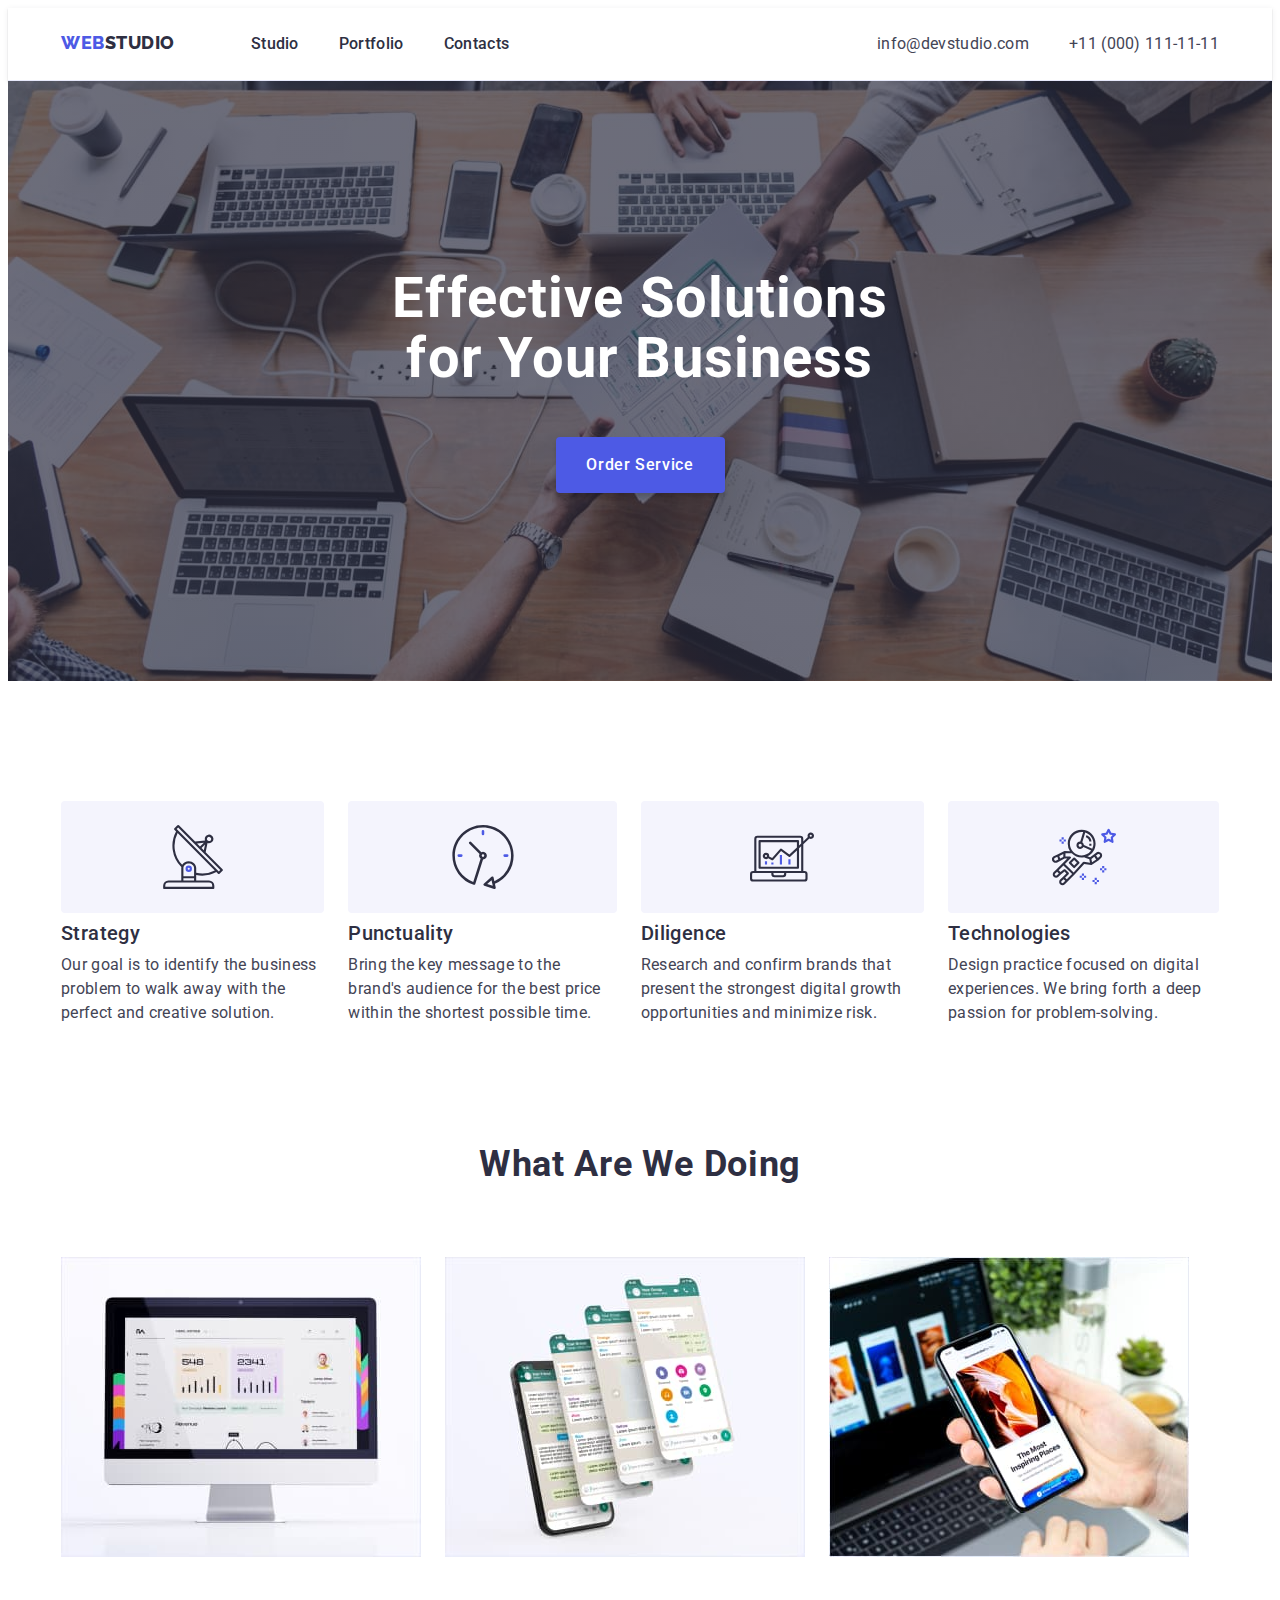
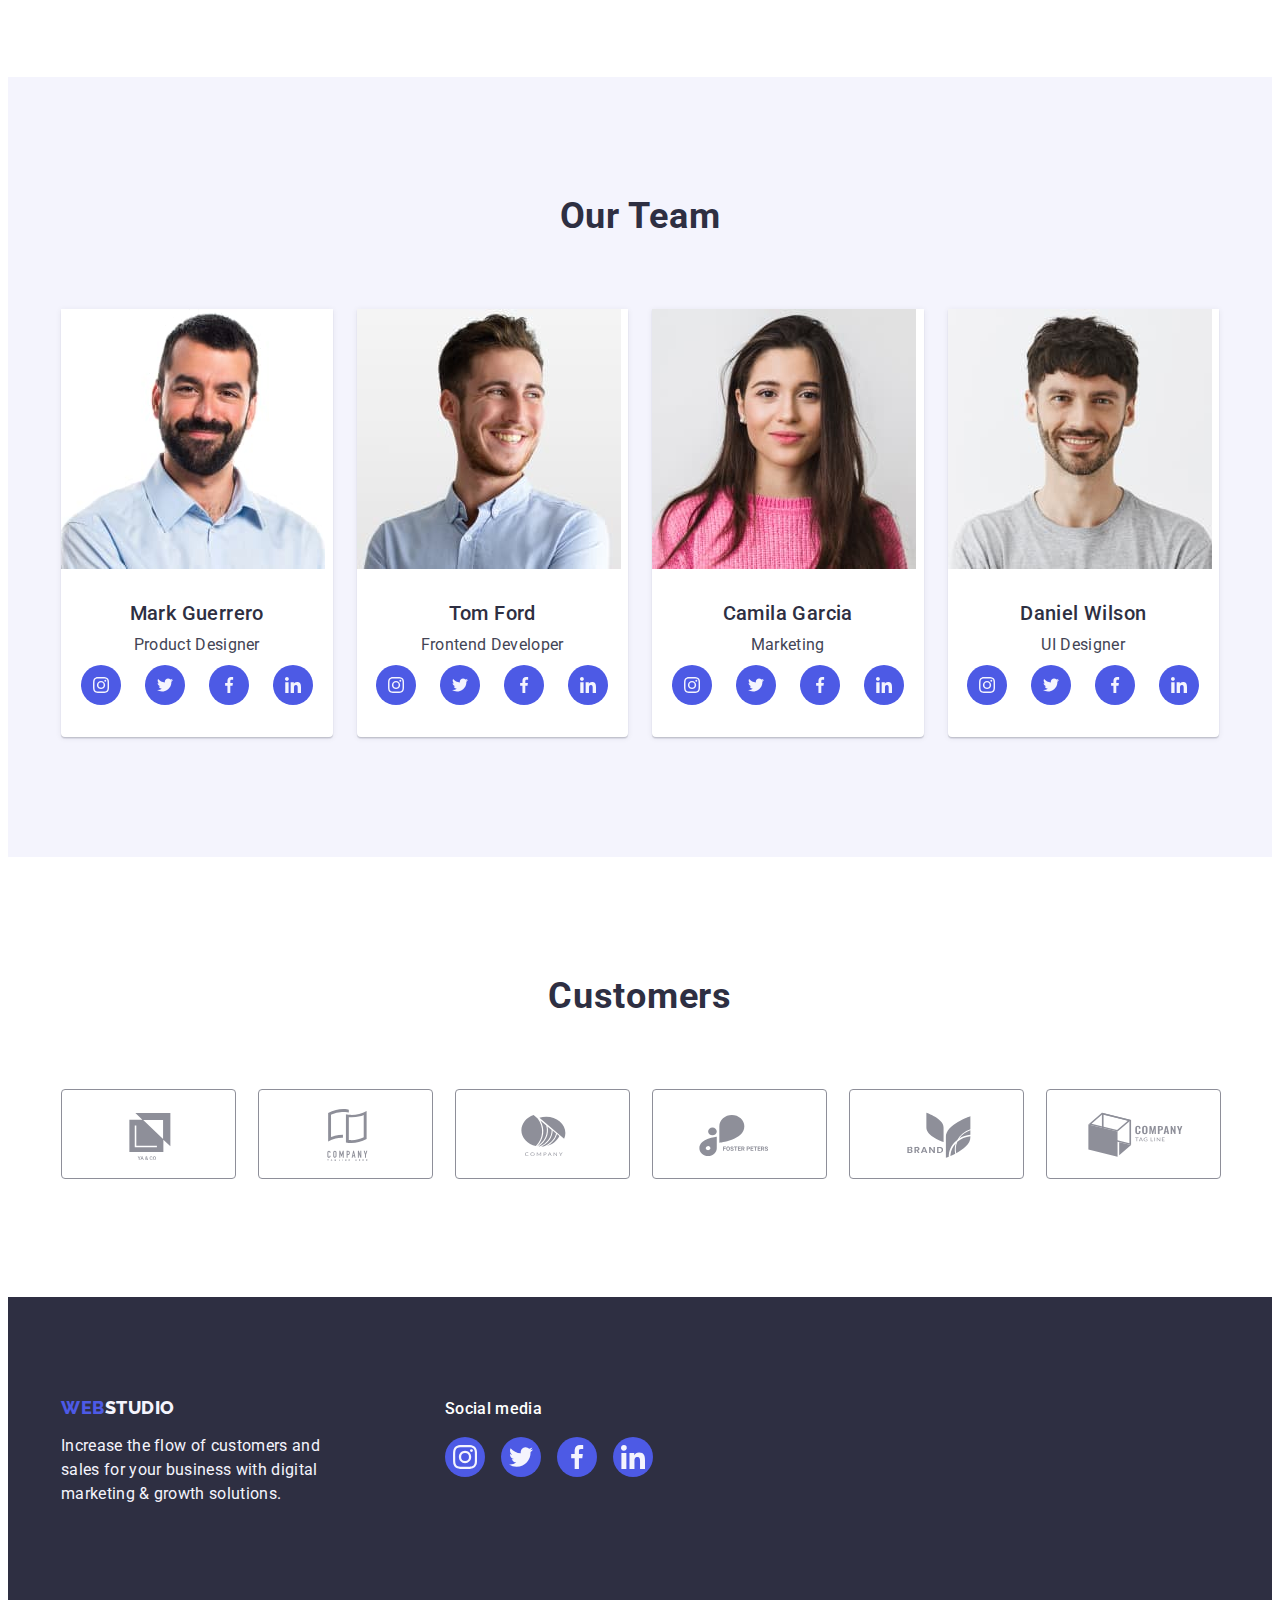
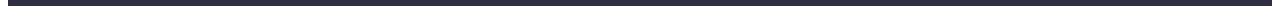
==== index.html @ 5864f1b6 "Initial commit" ====
<!DOCTYPE html>
<html lang="en">
  <head>
    <meta charset="UTF-8" />
    <meta http-equiv="X-UA-Compatible" content="IE=edge" />
    <meta name="viewport" content="width=device-width, initial-scale=1.0" />
    <title>Document</title>
    <link rel="preconnect" href="https://fonts.googleapis.com" />
    <link rel="preconnect" href="https://fonts.gstatic.com" crossorigin />
    <link
      href="https://fonts.googleapis.com/css2?family=Raleway:wght@800&family=Roboto:wght@400;500;700;900&display=swap"
      rel="stylesheet"
    />
    <link
      rel="stylesheet"
      href="https://cdnjs.cloudflare.com/ajax/libs/modern-normalize/1.1.0/modern-normalize.min.css"
      integrity="sha512-wpPYUAdjBVSE4KJnH1VR1HeZfpl1ub8YT/NKx4PuQ5NmX2tKuGu6U/JRp5y+Y8XG2tV+wKQpNHVUX03MfMFn9Q=="
      crossorigin="anonymous"
      referrerpolicy="no-referrer"
    />
    <link rel="stylesheet" href="./css/styles.css" />
  </head>
  <body>
    <header class="header">
      <div class="container header-container">
        <nav class="header-navigation">
          <a href="./index.html" class="header-logo link"
            >Web<span class="header-studio">Studio</span></a
          >

          <ul class="header-list list">
            <li>
              <a href="./index.html" class="header-link link">Studio</a>
            </li>
            <li>
              <a href="./portfolio.html" class="header-link link">Portfolio</a>
            </li>
            <li>
              <a href="" class="header-link link">Contacts</a>
            </li>
          </ul>
        </nav>

        <address class="header-address">
          <ul class="header-address-list list">
            <li>
              <a
                href="mailto:info@devstudio.com"
                class="header-address-item link"
                >info@devstudio.com</a
              >
            </li>
            <li>
              <a href="tel:+110001111111" class="header-address-item link"
                >+11 (000) 111-11-11</a
              >
            </li>
          </ul>
        </address>
      </div>
    </header>
    <main>
      <section class="more">
        <div class="container">
          <h1 class="more-title">Effective Solutions for Your Business</h1>
          <button class="more-btn btn" type="button">Order Service</button>
        </div>
      </section>
      <section class="benefits section">
        <div class="container">
          <h2 class="visually-hidden">Our advantages</h2>
          <ul class="benefits-list list">
            <li class="benefits-item">
              <div class="benefits-bg">
                <svg class="benefits-item-svg" width="64" height="64">
                  <use href="./images/icons.svg#icon-antenna"></use>
                </svg>
              </div>
              <h3 class="benefits-title">Strategy</h3>
              <p class="benefits-text">
                Our goal is to identify the business problem to walk away with
                the perfect and creative solution.
              </p>
            </li>
            <li class="benefits-item">
              <div class="benefits-bg">
                <svg class="benefits-item-svg" width="64" height="64">
                  <use href="./images/icons.svg#icon-clock"></use>
                </svg>
              </div>
              <h3 class="benefits-title">Punctuality</h3>
              <p class="benefits-text">
                Bring the key message to the brand's audience for the best price
                within the shortest possible time.
              </p>
            </li>
            <li class="benefits-item">
              <div class="benefits-bg">
                <svg class="benefits-item-svg" width="64" height="64">
                  <use href="./images/icons.svg#icon-diagram"></use>
                </svg>
              </div>
              <h3 class="benefits-title">Diligence</h3>
              <p class="benefits-text">
                Research and confirm brands that present the strongest digital
                growth opportunities and minimize risk.
              </p>
            </li>
            <li class="benefits-item">
              <div class="benefits-bg">
                <svg class="benefits-item-svg" width="64" height="64">
                  <use href="./images/icons.svg#icon-astronaut"></use>
                </svg>
              </div>
              <h3 class="benefits-title">Technologies</h3>
              <p class="benefits-text">
                Design practice focused on digital experiences. We bring forth a
                deep passion for problem-solving.
              </p>
            </li>
          </ul>
        </div>
      </section>
      <section class="content">
        <div class="container">
          <h2 class="content-title">What are we doing</h2>
          <ul class="content-list list">
            <li class="content-item">
              <img
                src="./images/comp-1.jpg"
                alt="Monitor photo"
                width="360"
                height="300"
              />
            </li>
            <li class="content-item">
              <img
                src="./images/phone-2.jpg"
                alt="Phone photo"
                width="360"
                height="300"
              />
            </li>
            <li class="content-item">
              <img
                src="./images/laptop-3.jpg"
                alt="Laptop and phone photo"
                width="360"
                height="300"
              />
            </li>
          </ul>
        </div>
      </section>
      <section class="team section">
        <div class="container">
          <h2 class="team-title">Our Team</h2>

          <ul class="team-list list">
            <li class="team-item">
              <img
                src="./images/team-1.jpg"
                alt="Portrait of Mark Guerrero"
                width="264"
                height="260"
              />

              <h3 class="team-small-title">Mark Guerrero</h3>
              <p class="team-text">Product Designer</p>
              <ul class="team-soc-list list">
                <li class="team-soc-item"> 
                  <a class="team-soc-link link" href=""
                    ><svg class="team-icon"  width="16" height="16"><use href="./images/icons.svg#icon-insta1"></use></svg>
                  </a>
                </li>
                <li class="team-soc-item">
                  <a class="team-soc-link link" href=""><svg class="team-icon"  width="16" height="16"><use href="./images/icons.svg#icon-twit1"></use></svg></a>
                </li>
                <li class="team-soc-item">
                  <a class="team-soc-link link" href=""><svg class="team-icon"  width="16" height="16"><use href="./images/icons.svg#icon-fb1"></use></svg></a>
                </li>
                <li class="team-soc-item">
                  <a class="team-soc-link link" href=""><svg class="team-icon"  width="16" height="16"><use href="./images/icons.svg#icon-link1"></use></svg></a>
                </li>
              </ul>
            </li>
            <li class="team-item">
              <img
                src="./images/team-2.jpg"
                alt="Portrait of Tom Ford"
                width="264"
                height="260"
              />
              
              <h3 class="team-small-title">Tom Ford</h3>
              <p class="team-text">Frontend Developer</p>
              
                <ul class="team-soc-list list">
                <li class="team-soc-item"> 
                  <a class="team-soc-link link" href=""
                    ><svg class="team-icon"  width="16" height="16"><use href="./images/icons.svg#icon-insta1"></use></svg>
                  </a>
                </li>
                <li class="team-soc-item">
                  <a class="team-soc-link link" href=""><svg class="team-icon"  width="16" height="16"><use href="./images/icons.svg#icon-twit1"></use></svg></a>
                </li>
                <li class="team-soc-item">
                  <a class="team-soc-link link" href=""><svg class="team-icon"  width="16" height="16"><use href="./images/icons.svg#icon-fb1"></use></svg></a>
                </li>
                <li class="team-soc-item">
                  <a class="team-soc-link link" href=""><svg class="team-icon"  width="16" height="16"><use href="./images/icons.svg#icon-link1"></use></svg></a>
                </li>
              </ul>
            </li>
        
        
            </li>
            <li class="team-item">
              <img
                src="./images/team-3.jpg"
                alt="Portrait of Camila Garcia"
                width="264"
                height="260"
              />
              <h3 class="team-small-title">Camila Garcia</h3>
              <p class="team-text">Marketing</p>
              <ul class="team-soc-list list">
                <li class="team-soc-item"> 
                  <a class="team-soc-link link" href=""
                    ><svg class="team-icon"  width="16" height="16"><use href="./images/icons.svg#icon-insta1"></use></svg>
                  </a>
                </li>
                <li class="team-soc-item">
                  <a class="team-soc-link link" href=""><svg class="team-icon"  width="16" height="16"><use href="./images/icons.svg#icon-twit1"></use></svg></a>
                </li>
                <li class="team-soc-item">
                  <a class="team-soc-link link" href=""><svg class="team-icon"  width="16" height="16"><use href="./images/icons.svg#icon-fb1"></use></svg></a>
                </li>
                <li class="team-soc-item">
                  <a class="team-soc-link link" href=""><svg class="team-icon"  width="16" height="16"><use href="./images/icons.svg#icon-link1"></use></svg></a>
                </li>
              </ul>
            </li>
            <li class="team-item">
              <img
                src="./images/team-4.jpg"
                alt="Portrait of Daniel Wilson"
                width="264"
                height="260"
              />
              <h3 class="team-small-title">Daniel Wilson</h3>
              <p class="team-text">UI Designer</p>
              <ul class="team-soc-list list">
                <li class="team-soc-item"> 
                  <a class="team-soc-link link" href=""
                    ><svg class="team-icon"  width="16" height="16"><use href="./images/icons.svg#icon-insta1"></use></svg>
                  </a>
                </li>
                <li class="team-soc-item">
                  <a class="team-soc-link link" href=""><svg class="team-icon"  width="16" height="16"><use href="./images/icons.svg#icon-twit1"></use></svg></a>
                </li>
                <li class="team-soc-item">
                  <a class="team-soc-link link" href=""><svg class="team-icon"  width="16" height="16"><use href="./images/icons.svg#icon-fb1"></use></svg></a>
                </li>
                <li class="team-soc-item">
                  <a class="team-soc-link link" href=""><svg class="team-icon"  width="16" height="16"><use href="./images/icons.svg#icon-link1"></use></svg></a>
                </li>
              </ul>
            </li>
          </ul>
        </div>
      </section>
      <section class="customers">
        <div class="container">
        <h2 class="customers-title">Customers</h2>
       <ul class="customers-list list">
          <li class="customer-item">
            <a class="customers-link link" href=""><svg class="customers-logo-icon" width="104" height="56"><use href="./images/icons.svg#icon-Logo"></use></svg></a>
          </li>
          <li class="customer-item">
            <a class="customers-link link" href=""><svg class="customers-logo-icon" width="104" height="56"><use href="./images/icons.svg#icon-Logo-2"></use></svg></a>
          </li>
          <li class="customer-item">
            <a class="customers-link link" href=""><svg class="customers-logo-icon" width="104" height="56"><use href="./images/icons.svg#icon-Logo-3"></use></svg></a>
          </li>
          <li class="customer-item">
            <a class="customers-link link" href=""><svg class="customers-logo-icon" width="104" height="56"><use href="./images/icons.svg#icon-Logo-4"></use></svg></a>
          </li>
          <li class="customer-item">
            <a class="customers-link link" href=""><svg class="customers-logo-icon" width="104" height="56"><use href="./images/icons.svg#icon-Logo-5"></use></svg></a>
          </li>
          <li class="customer-item">
            <a class="customers-link link" href=""><svg class="customers-logo-icon" width="104" height="56"><use href="./images/icons.svg#icon-Logo-6"></use></svg></a>
          </li>
        </ul>
     
      </div>
      </section>
    </main>
    <footer class="footer">
      <div class="container footer-flex">
        <div class="footer-left"><a href="./index.html" class="footer-logo link"
          >Web<span class="footer-studio">Studio</span></a
        >
        <p class="footer-text">
          Increase the flow of customers and sales for your business with
          digital marketing & growth solutions.
        </p></div>
        <div class="footer-right">
          <p class="footer-soc-text">Social media</p>
          <ul class="footer-list list">
            <li class="footer-item"><a class="footer-soc-link link" href=""><svg class="footer-soc-icon" width="24" height="24"><use href="./images/icons.svg#icon-insta1"></use></svg></a>
            <li class="footer-item"><a class="footer-soc-link link" href=""><svg class="footer-soc-icon" width="24" height="24"><use href="./images/icons.svg#icon-twit1"></use></svg></a>
            <li class="footer-item"><a class="footer-soc-link link" href=""><svg class="footer-soc-icon" width="24" height="24"><use href="./images/icons.svg#icon-fb1"></use></svg></a>
            <li class="footer-item"><a class="footer-soc-link link" href=""><svg class="footer-soc-icon" width="24" height="24"><use href="./images/icons.svg#icon-link1"></use></svg></a>
          </ul>
        </div>
      </div>
    </footer>
  </body>
</html>
---- css/styles.css ----
body {
  font-family: 'Roboto', sans-serif;
  color: #434455;
  background-color: #ffffff;
}
:root {
  --main-title-color: #2e2f42;
  --main-text-color: #434455;
  --white: #ffffff;
  --hover-color:#404bbf;
  --logo-effect:#4d5ae5;
}
p,
h1,
h2,
h3,
h4,
h5,
h6 {
  margin: 0;
}
ul {
  margin: 0;
  padding-left: 0;
}
.list {
  list-style: none;
}
img {
  display: block;
  max-width: 100%;
  height: auto;
}
.link {
  text-decoration: none;
}

.visually-hidden {
  position: absolute;
  width: 1px;
  height: 1px;
  margin: -1px;
  border: 0;
  padding: 0;
  white-space: nowrap;
  clip-path: inset(100%);
  clip: rect(0 0 0 0);
  overflow: hidden;
}

.btn {
  font-family: inherit;
  font-weight: 500;
  font-size: 16px;
  line-height: 1.5;
  letter-spacing: 0.04em;
  cursor: pointer;
}
.container {
  width: 1158px;
  padding-left: 15px;
  padding-right: 15px;
  margin: 0 auto;
}
.section {
  padding-top: 120px;
  padding-bottom: 120px;
}
/** -----------------------HEADER---------------------- */
.header {
  background-color: var(--white);
  border-bottom: 1px solid #e7e9fc;
box-shadow: 0px 2px 1px rgba(46, 47, 66, 0.08), 0px 1px 1px rgba(46, 47, 66, 0.16), 0px 1px 6px rgba(46, 47, 66, 0.08);
}
.header-container {
  display: flex;
  align-items: center;
}
.header-navigation {
  display: flex;
}
.header-logo {
  display: block;
  margin-right: 76px;
  padding-top: 24px;
  padding-bottom: 24px;
  font-family: 'Raleway', sans-serif;
  font-weight: 800;
  font-size: 18px;
  line-height: 1.17;
  letter-spacing: 0.03em;
  text-transform: uppercase;
  color: var(--logo-effect);
}
.header-studio {
  font-family: 'Raleway', sans-serif;
  font-weight: 800;
  font-size: 18px;
  line-height: 1.17;
  letter-spacing: 0.03em;
  text-transform: uppercase;
  color: var(--main-title-color);
}
.header-list {
  display: flex;
  gap: 40px;
}
.header-link {
  display: block;
  padding-top: 24px;
  padding-bottom: 24px;
  color: var(--main-title-color);
  font-weight: 500;
  font-size: 16px;
  line-height: 1.5;
  letter-spacing: 0.02em;
}
.header-link:is(:hover, :focus) {
  color: var(--hover-color);
}

.header-address-list {
  display: flex;
  gap: 40px;
}
.header-address {
  font-style: normal;
  margin-left: auto;
}

.header-address-item {
  display: block;
  padding-top: 24px;
  padding-bottom: 24px;

  font-weight: 400;
  font-size: 16px;
  line-height: 1.5;
  letter-spacing: 0.02em;
  color: var(--main-text-color);
}
.header-address-item:is(:hover, :focus) {
  color: var(--hover-color);
}

/** -----------------------MORE---------------------- */
.more {
  background-color: var(--main-title-color);
  background-image: linear-gradient(
      rgba(46, 47, 66, 0.7),
      rgba(46, 47, 66, 0.7)
    ),
    url(../images/more_bg.jpg);
  background-repeat: no-repeat;
  background-position: center;
  background-size: cover;
  text-align: center;
  padding-top: 188px;
  padding-bottom: 188px;
  max-width: 1440px;
  margin: 0 auto;
}



.more-title {
  font-weight: 700;
  font-size: 56px;
  line-height: 1.07;
  letter-spacing: 0.02em;
  max-width: 496px;
  margin-right: auto;
  margin-left: auto;
  color: var(--white);
 
}
.more-btn {
  margin-top: 48px;
  color: #ffffff;
  background-color: var(--logo-effect);
  box-shadow: 0px 4px 4px rgba(0, 0, 0, 0.15);
  border-radius: 4px;
  border-color: transparent;
  min-width: 169px;
  height: 56px;
}
.more-btn:is(:hover, :focus) {
  background-color: var(--hover-color);
}

/** -----------------------BENEFITS---------------------- */
.benefits {
  background-color: var(--white);
}

.benefits-list {
  display: flex;
  gap: 24px;
}

.benefits-item {
  width: calc((100%-72px) / 4);
}

.benefits-bg {
  display: flex;
  height: 112px;
  background-color: #f4f4fd;
  border-radius: 4px;
  justify-content: center;
  align-items: center;
}

.benefits-title {
  margin-top: 8px;
  margin-bottom: 8px;
  font-weight: 500;
  font-size: 20px;
  line-height: 1.2;
  letter-spacing: 0.02em;
  color: var(--main-title-color);
}
.benefits-text {
  font-size: 16px;
  line-height: 1.5;
  letter-spacing: 0.02em;
  color: var(--main-text-color);
}
/** -----------------------CONTENT---------------------- */
.content {
  padding-bottom: 120px;
  background-color: var(--white);
}
.content-list {
  display: flex;
  gap: 24px;
  margin-top: 72px;
}
.content-item {
  width: calc((100%-48px) / 3);
}
.content-title {
  font-weight: 700;
  font-size: 36px;
  line-height: 1.11;
  letter-spacing: 0.02em;
  text-align: center;
  text-transform: capitalize;
  color: var(--main-title-color);
}
/** -----------------------TEAM---------------------- */
.team {
  background-color: #f4f4fd;
}
.team-title {
  text-align: center;
  margin-bottom: 72px;
  font-weight: 700;
  font-size: 36px;
  line-height: 1.11;
  letter-spacing: 0.02em;

  text-transform: capitalize;
  color: var(--main-title-color);
}
.team-list {
  display: flex;
  gap: 24px;
  text-align: center;
}
.team-item {
  width: calc((100% - 72px) / 4);
  padding-bottom: 32px;
  border-radius: 0px 0px 4px 4px;
  box-shadow: 0px 1px 6px rgba(46, 47, 66, 0.08), 0px 1px 1px rgba(46, 47, 66, 0.16), 0px 2px 1px rgba(46, 47, 66, 0.08);

  background-color: var(--white);
  
}
.team-item > img {
  margin-bottom: 32px;
}

.team-small-title {
  font-weight: 500;
  font-size: 20px;
  line-height: 1.2;
  letter-spacing: 0.02em;
  color: var(--main-title-color);
}
.team-text {
  margin-top: 8px;
  margin-bottom: 8px;
  font-size: 16px;
  line-height: 1.5;
  letter-spacing: 0.02em;
  color: var(--main-text-color);
}
.team-soc-list{display: flex;
justify-content: center;
gap: 24px;}

.team-soc-item{
width: 40px;
height: 40px;

}
.team-soc-link{
width: 100%;
height: 100%;
border-radius: 50%;
background-color: var(--logo-effect);;
display: flex;
align-items: center;
justify-content: center;

}
.team-soc-link:is(:hover, :focus){background-color: var(--hover-color);}

/** -----------------------CUSTOMERS---------------------- */
.customers{
  padding-top: 120px;
  padding-bottom: 120px;
background-color: var(--white);}

.customers-title{
  margin-bottom: 72px;
  font-weight: 700;
font-size: 36px;
line-height: 1.11;
text-align: center;
letter-spacing: 0.02em;
text-transform: capitalize;
color: var(--main-title-color);}

  .customers-list{
  display: flex;
  gap: 24px;
}

.customer-item{
width: 188px;
height: 88px;
}

.customers-link{
display: flex;
width: 100%;
height: 100%;
border: 1px solid #8E8F99;
border-radius: 4px;
align-items: center;
justify-content: center;

}
.customers-logo-icon{
  fill: #8e8f99;}

.customers-link:is(:hover, :focus){
  border-color: var(--hover-color);
  }

.customers-link:is(:hover, :focus) > .customers-logo-icon
  {fill:var(--hover-color);}


/** -----------------------FOOTER---------------------- */
.footer {
  background-color: var(--main-title-color);
  padding-top: 100px;
  padding-bottom: 100px;

}
.footer-logo {
  font-family: 'Raleway', sans-serif;
  font-style: normal;
  font-weight: 800;
  font-size: 18px;
  line-height: 1.17;
  letter-spacing: 0.03em;
  text-transform: uppercase;
  color: var(--logo-effect);
}
.footer-studio {
  font-family: 'Raleway', sans-serif;
  font-weight: 800;
  font-size: 18px;
  line-height: 1.17;
  letter-spacing: 0.03em;
  text-transform: uppercase;
  color: #f4f4fd;
}
.footer-text {
  margin-top: 16px;
  max-width: 264px;
  font-size: 16px;
  line-height: 1.5;
  letter-spacing: 0.02em;
  color: #f4f4fd;
}

.footer-flex{
  display: flex;
  gap: 120px;
}

.footer-soc-text{
  margin-bottom: 16px;
  font-weight: 500;
font-size: 16px;
line-height: 1.5;

letter-spacing: 0.02em;
color: var(--white);}

.footer-list{display: flex;
  gap: 16px;
}

.footer-item{
  width: 40px;
height: 40px;}

.footer-soc-link{
  display:flex;
  width: 100%;
height: 100%;
border-radius: 50%;
background-color: var(--logo-effect);
align-items: center;
justify-content: center;}

.footer-soc-link:is(:hover, :focus)
{background-color: #31D0AA;}

/** -----------------------MENU-PORTFOLIO---------------------- */

.menu {
  padding-top: 96px;
  padding-bottom: 120px;
}

.menu-list {
  display: flex;
  gap: 24px;
  justify-content: center;
  margin-bottom: 72px;
}

.menu-btn {
  color: var(--logo-effect);
  background-color: #f4f4fd;
  border: 1px solid #e7e9fc;
  border-radius: 4px;
  padding: 12px 24px;
}
.menu-btn:is(:hover, :focus) {
  background-color: var(--hover-color);
  color: var(--white);
  border-color: transparent;
  box-shadow: 0px 3px 1px rgba(0, 0, 0, 0.1), 0px 2px 1px rgba(0, 0, 0, 0.08), 0px 2px 2px rgba(0, 0, 0, 0.12);
}



/** -----------------------WORKS-PORTFOLIO---------------------- */
.works-list {
  display: flex;
  flex-wrap: wrap;
  justify-content: center;
  gap: 48px 24px;
}
.works-link {
  display: block;
}
.works-item {
  width: calc((100% - 48px) / 3);
}
.works-item.works-item:nth-child(3n) {
  margin-right: 0;
}
.works-div {
  
  padding-left: 16px;
  padding-top: 32px;
  padding-bottom: 32px;
  border-right: 1px solid #e7e9fc;
  border-bottom: 1px solid #e7e9fc;
  border-left: 1px solid #e7e9fc;
}

.works-link:is(:hover, :focus){
box-shadow: 0px 1px 6px rgba(46, 47, 66, 0.08), 0px 1px 1px rgba(46, 47, 66, 0.16), 0px 2px 1px rgba(46, 47, 66, 0.08);}

.works-title {
  margin-bottom: 8px;
  font-weight: 500;
  font-size: 20px;
  line-height: 1.2;
  letter-spacing: 0.02em;
  color: var(--main-title-color);
}
.works-text {
  font-size: 16px;
  line-height: 1.5;
  letter-spacing: 0.02em;
  color: var(--main-text-color);
}
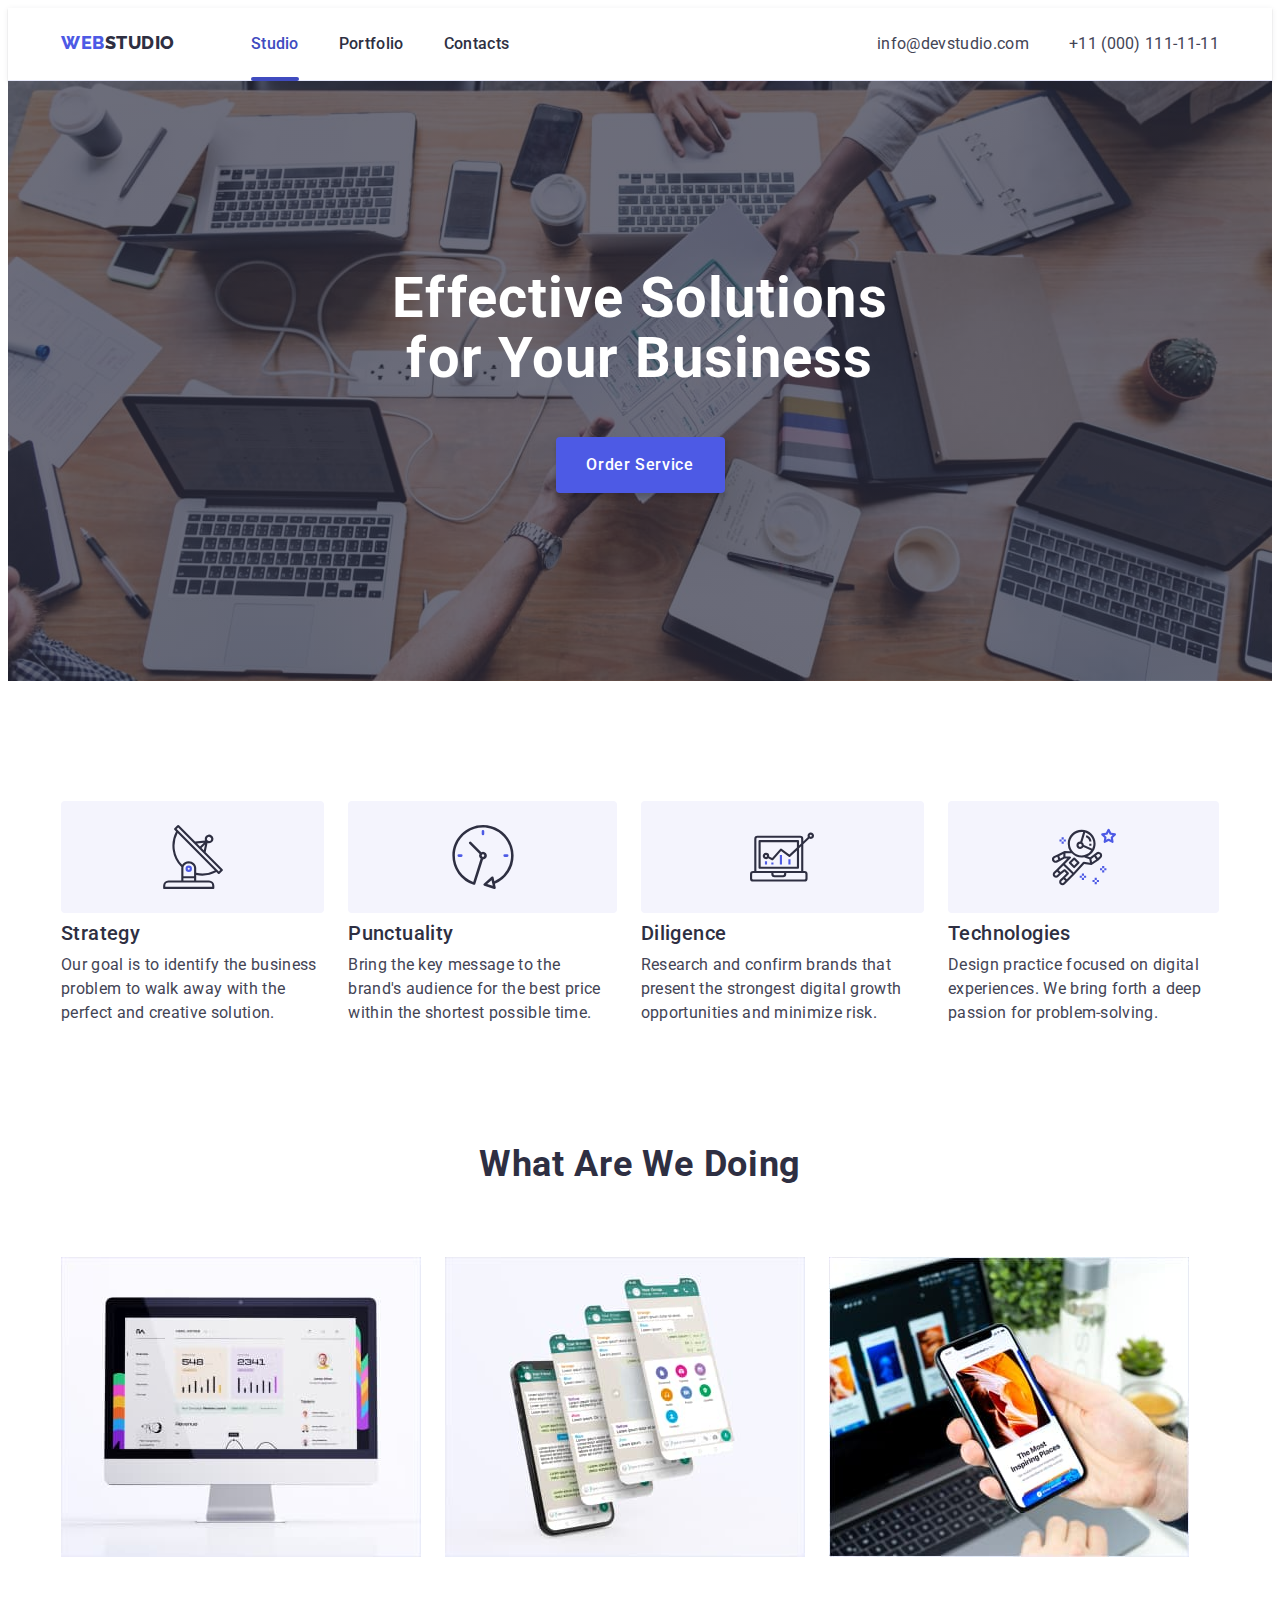
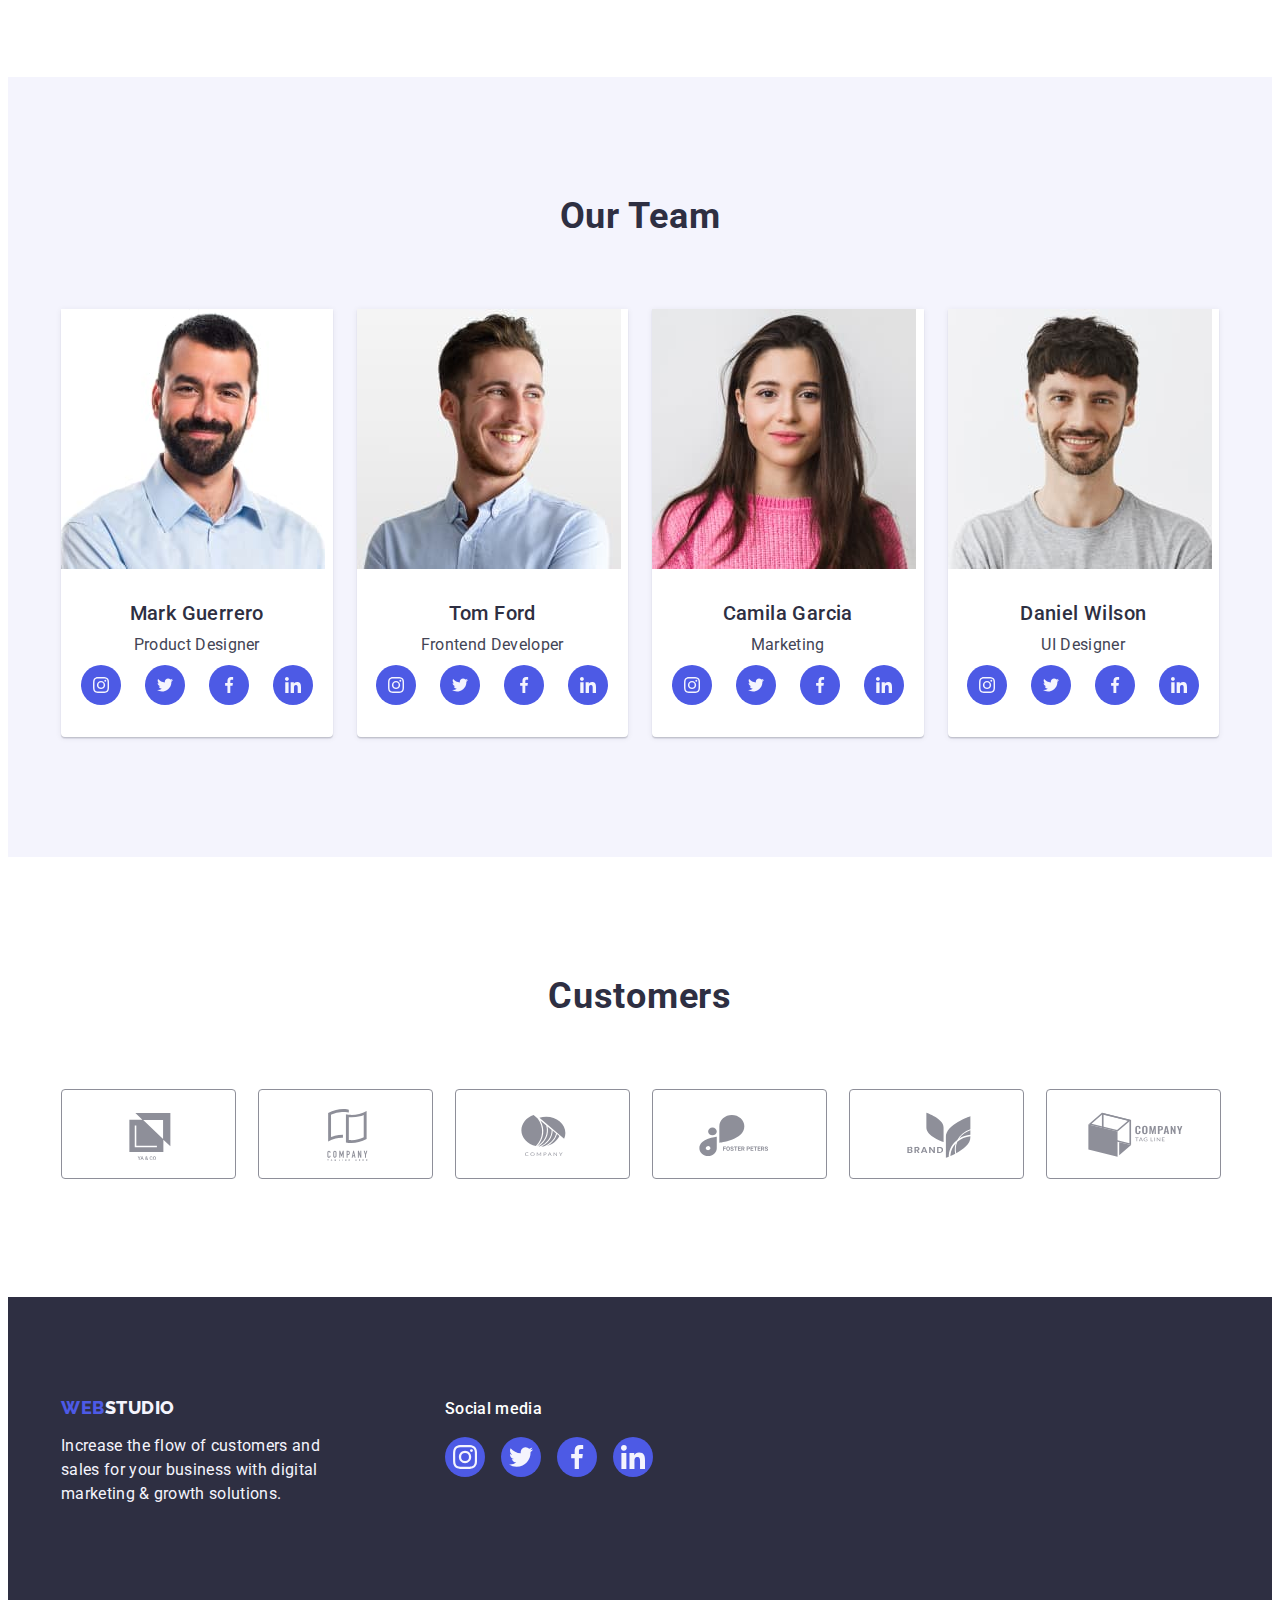
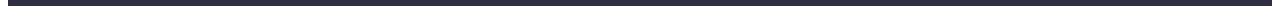
==== commit 2c91ad73: "current for nav, cursor pointer for button" ====
--- a/index.html
+++ b/index.html
@@ -29,13 +29,13 @@
           >
 
           <ul class="header-list list">
-            <li>
-              <a href="./index.html" class="header-link link">Studio</a>
-            </li>
-            <li>
+            <li class="header-item">
+              <a href="./index.html" class="header-link current link">Studio</a>
+            </li>
+            <li class="header-item">
               <a href="./portfolio.html" class="header-link link">Portfolio</a>
             </li>
-            <li>
+            <li class="header-item">
               <a href="" class="header-link link">Contacts</a>
             </li>
           </ul>
@@ -63,7 +63,7 @@
       <section class="more">
         <div class="container">
           <h1 class="more-title">Effective Solutions for Your Business</h1>
-          <button class="more-btn btn" type="button">Order Service</button>
+          <button class="more-btn btn" type="button" data-modal-open>Order Service</button>
         </div>
       </section>
       <section class="benefits section">
@@ -317,5 +317,14 @@
         </div>
       </div>
     </footer>
+
+    <div class="backdrop is-hidden" data-modal>
+      <div class="modal">
+        <button type="button" class="btn-modal" data-modal-close>
+          <svg class="close-icon" width="8" height="8">
+          <use href="./images/icons.svg#icon-close"></use>
+        </svg></button>
+      </div>
+       <script src="./js/modal.js"></script>
   </body>
 </html>
--- a/css/styles.css
+++ b/css/styles.css
@@ -7,8 +7,8 @@
   --main-title-color: #2e2f42;
   --main-text-color: #434455;
   --white: #ffffff;
-  --hover-color:#404bbf;
-  --logo-effect:#4d5ae5;
+  --hover-color: #404bbf;
+  --logo-effect: #4d5ae5;
 }
 p,
 h1,
@@ -66,11 +66,13 @@
   padding-top: 120px;
   padding-bottom: 120px;
 }
+
 /** -----------------------HEADER---------------------- */
 .header {
   background-color: var(--white);
   border-bottom: 1px solid #e7e9fc;
-box-shadow: 0px 2px 1px rgba(46, 47, 66, 0.08), 0px 1px 1px rgba(46, 47, 66, 0.16), 0px 1px 6px rgba(46, 47, 66, 0.08);
+  box-shadow: 0px 2px 1px rgba(46, 47, 66, 0.08),
+    0px 1px 1px rgba(46, 47, 66, 0.16), 0px 1px 6px rgba(46, 47, 66, 0.08);
 }
 .header-container {
   display: flex;
@@ -105,6 +107,11 @@
   display: flex;
   gap: 40px;
 }
+
+.header-item {
+  position: relative;
+}
+
 .header-link {
   display: block;
   padding-top: 24px;
@@ -114,9 +121,47 @@
   font-size: 16px;
   line-height: 1.5;
   letter-spacing: 0.02em;
+  transition-property: color;
+  transition-duration: 250ms;
+  transition-timing-function: cubic-bezier(0.4, 0, 0.2, 1);
 }
 .header-link:is(:hover, :focus) {
   color: var(--hover-color);
+}
+.header-link.current {
+  color: var(--hover-color);
+}
+
+.header-link.current::after {
+  position: absolute;
+  content: '';
+  display: block;
+  height: 4px;
+  width: 100%;
+  bottom: -1px;
+  left: 0;
+  border-radius: 4px;
+  background-color: var(--hover-color);
+  opacity: 1;
+}
+
+.header-link::after {
+  position: absolute;
+  content: '';
+  display: block;
+  height: 4px;
+  width: 100%;
+  bottom: -1px;
+  left: 0;
+  border-radius: 4px;
+  background-color: var(--hover-color);
+  opacity: 0;
+  transition-property: opacity;
+  transition-duration: 250ms;
+  transition-timing-function: cubic-bezier(0.4, 0, 0.2, 1);
+}
+.header-link:is(:hover, :focus)::after {
+  opacity: 1;
 }
 
 .header-address-list {
@@ -138,6 +183,10 @@
   line-height: 1.5;
   letter-spacing: 0.02em;
   color: var(--main-text-color);
+
+  transition-property: color;
+  transition-duration: 250ms;
+  transition-timing-function: cubic-bezier(0.4, 0, 0.2, 1);
 }
 .header-address-item:is(:hover, :focus) {
   color: var(--hover-color);
@@ -161,8 +210,6 @@
   margin: 0 auto;
 }
 
-
-
 .more-title {
   font-weight: 700;
   font-size: 56px;
@@ -172,7 +219,6 @@
   margin-right: auto;
   margin-left: auto;
   color: var(--white);
- 
 }
 .more-btn {
   margin-top: 48px;
@@ -183,6 +229,10 @@
   border-color: transparent;
   min-width: 169px;
   height: 56px;
+
+  transition-property: background-color;
+  transition-duration: 250ms;
+  transition-timing-function: cubic-bezier(0.4, 0, 0.2, 1);
 }
 .more-btn:is(:hover, :focus) {
   background-color: var(--hover-color);
@@ -272,10 +322,10 @@
   width: calc((100% - 72px) / 4);
   padding-bottom: 32px;
   border-radius: 0px 0px 4px 4px;
-  box-shadow: 0px 1px 6px rgba(46, 47, 66, 0.08), 0px 1px 1px rgba(46, 47, 66, 0.16), 0px 2px 1px rgba(46, 47, 66, 0.08);
+  box-shadow: 0px 1px 6px rgba(46, 47, 66, 0.08),
+    0px 1px 1px rgba(46, 47, 66, 0.16), 0px 2px 1px rgba(46, 47, 66, 0.08);
 
   background-color: var(--white);
-  
 }
 .team-item > img {
   margin-bottom: 32px;
@@ -296,80 +346,94 @@
   letter-spacing: 0.02em;
   color: var(--main-text-color);
 }
-.team-soc-list{display: flex;
-justify-content: center;
-gap: 24px;}
-
-.team-soc-item{
-width: 40px;
-height: 40px;
-
-}
-.team-soc-link{
-width: 100%;
-height: 100%;
-border-radius: 50%;
-background-color: var(--logo-effect);;
-display: flex;
-align-items: center;
-justify-content: center;
-
-}
-.team-soc-link:is(:hover, :focus){background-color: var(--hover-color);}
+.team-soc-list {
+  display: flex;
+  justify-content: center;
+  gap: 24px;
+}
+
+.team-soc-item {
+  width: 40px;
+  height: 40px;
+}
+.team-soc-link {
+  width: 100%;
+  height: 100%;
+  border-radius: 50%;
+  background-color: var(--logo-effect);
+  display: flex;
+  align-items: center;
+  justify-content: center;
+
+  transition-property: background-color;
+  transition-duration: 250ms;
+  transition-timing-function: cubic-bezier(0.4, 0, 0.2, 1);
+}
+.team-soc-link:is(:hover, :focus) {
+  background-color: var(--hover-color);
+}
 
 /** -----------------------CUSTOMERS---------------------- */
-.customers{
+.customers {
   padding-top: 120px;
   padding-bottom: 120px;
-background-color: var(--white);}
-
-.customers-title{
+  background-color: var(--white);
+}
+
+.customers-title {
   margin-bottom: 72px;
   font-weight: 700;
-font-size: 36px;
-line-height: 1.11;
-text-align: center;
-letter-spacing: 0.02em;
-text-transform: capitalize;
-color: var(--main-title-color);}
-
-  .customers-list{
+  font-size: 36px;
+  line-height: 1.11;
+  text-align: center;
+  letter-spacing: 0.02em;
+  text-transform: capitalize;
+  color: var(--main-title-color);
+}
+
+.customers-list {
   display: flex;
   gap: 24px;
 }
 
-.customer-item{
-width: 188px;
-height: 88px;
-}
-
-.customers-link{
-display: flex;
-width: 100%;
-height: 100%;
-border: 1px solid #8E8F99;
-border-radius: 4px;
-align-items: center;
-justify-content: center;
-
-}
-.customers-logo-icon{
-  fill: #8e8f99;}
-
-.customers-link:is(:hover, :focus){
+.customer-item {
+  width: 188px;
+  height: 88px;
+}
+
+.customers-logo-icon {
+  fill: #8e8f99;
+  transition-property: fill;
+  transition-duration: 250ms;
+  transition-timing-function: cubic-bezier(0.4, 0, 0.2, 1);
+}
+
+.customers-link {
+  display: flex;
+  width: 100%;
+  height: 100%;
+  border: 1px solid #8e8f99;
+  border-radius: 4px;
+  align-items: center;
+  justify-content: center;
+
+  transition-property: border-color;
+  transition-duration: 250ms;
+  transition-timing-function: cubic-bezier(0.4, 0, 0.2, 1);
+}
+.customers-link:is(:hover, :focus) {
   border-color: var(--hover-color);
-  }
-
-.customers-link:is(:hover, :focus) > .customers-logo-icon
-  {fill:var(--hover-color);}
-
+}
+
+.customers-link:is(:hover, :focus) > .customers-logo-icon {
+  fill: var(--hover-color);
+}
 
 /** -----------------------FOOTER---------------------- */
 .footer {
   background-color: var(--main-title-color);
   padding-top: 100px;
   padding-bottom: 100px;
-
 }
 .footer-logo {
   font-family: 'Raleway', sans-serif;
@@ -399,39 +463,48 @@
   color: #f4f4fd;
 }
 
-.footer-flex{
+.footer-flex {
   display: flex;
   gap: 120px;
 }
 
-.footer-soc-text{
+.footer-soc-text {
   margin-bottom: 16px;
   font-weight: 500;
-font-size: 16px;
-line-height: 1.5;
-
-letter-spacing: 0.02em;
-color: var(--white);}
-
-.footer-list{display: flex;
+  font-size: 16px;
+  line-height: 1.5;
+
+  letter-spacing: 0.02em;
+  color: var(--white);
+}
+
+.footer-list {
+  display: flex;
   gap: 16px;
 }
 
-.footer-item{
+.footer-item {
   width: 40px;
-height: 40px;}
-
-.footer-soc-link{
-  display:flex;
+  height: 40px;
+}
+
+.footer-soc-link {
+  display: flex;
   width: 100%;
-height: 100%;
-border-radius: 50%;
-background-color: var(--logo-effect);
-align-items: center;
-justify-content: center;}
-
-.footer-soc-link:is(:hover, :focus)
-{background-color: #31D0AA;}
+  height: 100%;
+  border-radius: 50%;
+  background-color: var(--logo-effect);
+  align-items: center;
+  justify-content: center;
+
+  transition-property: background-color;
+  transition-duration: 250ms;
+  transition-timing-function: cubic-bezier(0.4, 0, 0.2, 1);
+}
+
+.footer-soc-link:is(:hover, :focus) {
+  background-color: #31d0aa;
+}
 
 /** -----------------------MENU-PORTFOLIO---------------------- */
 
@@ -453,15 +526,18 @@
   border: 1px solid #e7e9fc;
   border-radius: 4px;
   padding: 12px 24px;
+
+  transition-property: background-color, color, border-color, box-shadow;
+  transition-duration: 250ms;
+  transition-timing-function: cubic-bezier(0.4, 0, 0.2, 1);
 }
 .menu-btn:is(:hover, :focus) {
   background-color: var(--hover-color);
   color: var(--white);
   border-color: transparent;
-  box-shadow: 0px 3px 1px rgba(0, 0, 0, 0.1), 0px 2px 1px rgba(0, 0, 0, 0.08), 0px 2px 2px rgba(0, 0, 0, 0.12);
-}
-
-
+  box-shadow: 0px 3px 1px rgba(0, 0, 0, 0.1), 0px 2px 1px rgba(0, 0, 0, 0.08),
+    0px 2px 2px rgba(0, 0, 0, 0.12);
+}
 
 /** -----------------------WORKS-PORTFOLIO---------------------- */
 .works-list {
@@ -470,9 +546,7 @@
   justify-content: center;
   gap: 48px 24px;
 }
-.works-link {
-  display: block;
-}
+
 .works-item {
   width: calc((100% - 48px) / 3);
 }
@@ -480,7 +554,6 @@
   margin-right: 0;
 }
 .works-div {
-  
   padding-left: 16px;
   padding-top: 32px;
   padding-bottom: 32px;
@@ -489,8 +562,19 @@
   border-left: 1px solid #e7e9fc;
 }
 
-.works-link:is(:hover, :focus){
-box-shadow: 0px 1px 6px rgba(46, 47, 66, 0.08), 0px 1px 1px rgba(46, 47, 66, 0.16), 0px 2px 1px rgba(46, 47, 66, 0.08);}
+.works-link {
+  overflow: hidden;
+  position: relative;
+  display: block;
+  transition-property: box-shadow;
+  transition-duration: 250ms;
+  transition-timing-function: cubic-bezier(0.4, 0, 0.2, 1);
+}
+
+.works-link:is(:hover, :focus) {
+  box-shadow: 0px 1px 6px rgba(46, 47, 66, 0.08),
+    0px 1px 1px rgba(46, 47, 66, 0.16), 0px 2px 1px rgba(46, 47, 66, 0.08);
+}
 
 .works-title {
   margin-bottom: 8px;
@@ -506,3 +590,80 @@
   letter-spacing: 0.02em;
   color: var(--main-text-color);
 }
+
+.works-card {
+  position: relative;
+  overflow: hidden;
+}
+
+.works-card-text {
+  position: absolute;
+  top: 0;
+  left: 0;
+  padding: 40px 32px 164px 32px;
+  font-size: 16px;
+  line-height: 1.5;
+  letter-spacing: 0.02em;
+  color: #f4f4fd;
+  background-color: var(--logo-effect);
+  transform: translateY(100%);
+  transition-property: transform, opacity;
+  transition-duration: 250ms;
+  transition-timing-function: cubic-bezier(0.4, 0, 0.2, 1);
+}
+
+.works-link:hover .works-card-text {
+  transform: translateY(0);
+}
+
+/**---Modal---*/
+.backdrop {
+  position: fixed;
+  width: 100%;
+  height: 100%;
+  top: 0;
+  background-color: rgba(46, 47, 66, 0.4);
+  transition-property: opacity, visibility;
+  transition-duration: 250ms;
+  transition-timing-function: cubic-bezier(0.4, 0, 0.2, 1);
+}
+
+.modal {
+  position: absolute;
+  width: 408px;
+  min-height: 576px;
+  top: 50%;
+  left: 50%;
+  transform: translate(-50%, -50%);
+  background-color: #fcfcfc;
+  box-shadow: 0px 1px 1px rgba(0, 0, 0, 0.14), 0px 1px 3px rgba(0, 0, 0, 0.12),
+    0px 2px 1px rgba(0, 0, 0, 0.2);
+  border-radius: 4px;
+  padding: 24px 24px;
+  transform: translate(-50%, -50%) scale(1);
+  transition-property: transform;
+  transition-duration: 250ms;
+  transition-timing-function: cubic-bezier(0.4, 0, 0.2, 1);
+}
+.backdrop.is-hidden .modal {
+  transform: translate(-50%, -50%) scale(0);
+}
+.btn-modal {
+  display: flex;
+  margin-left: auto;
+  padding: 0;
+  width: 24px;
+  height: 24px;
+  background-color: #e7e9fc;
+  border: 1px solid rgba(0, 0, 0, 0.1);
+  border-radius: 50%;
+  align-items: center;
+  justify-content: center;
+  cursor: pointer;
+}
+
+.is-hidden {
+  opacity: 0;
+  visibility: hidden;
+  pointer-events: none;
+}
